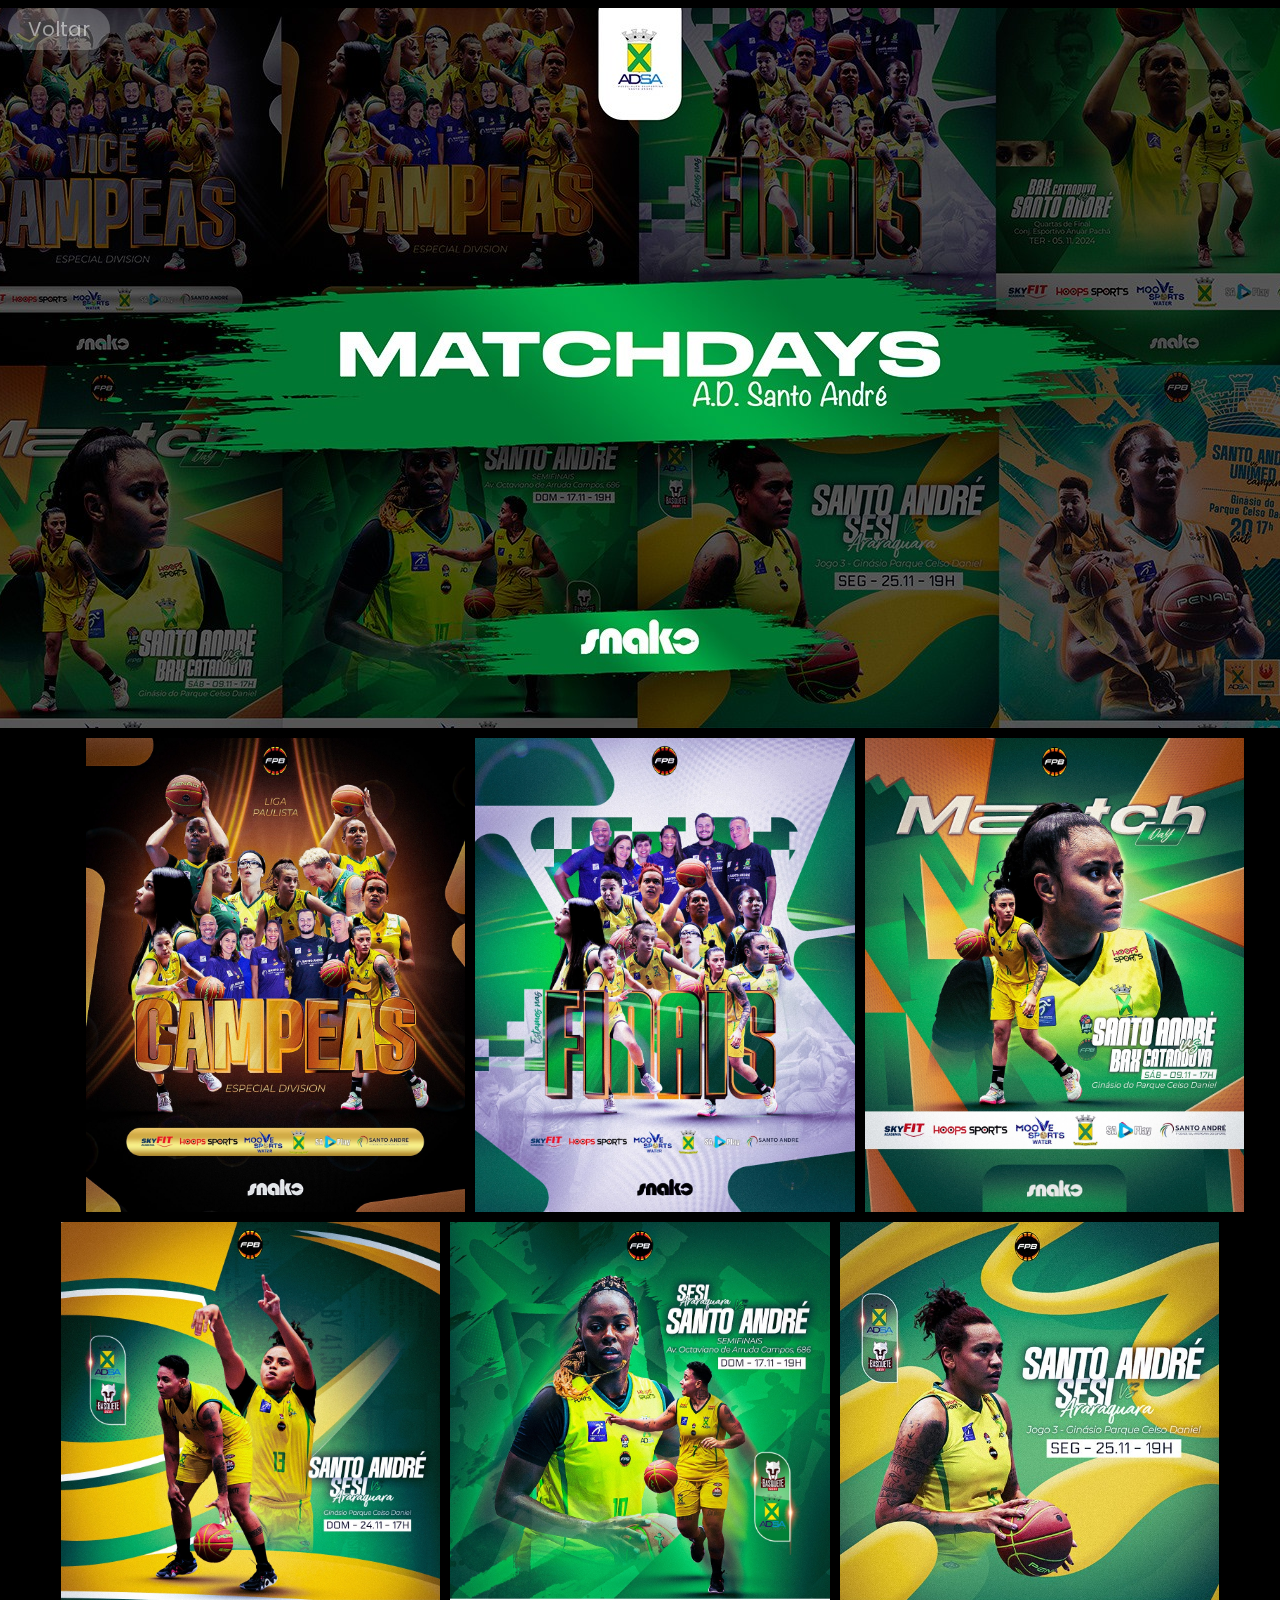
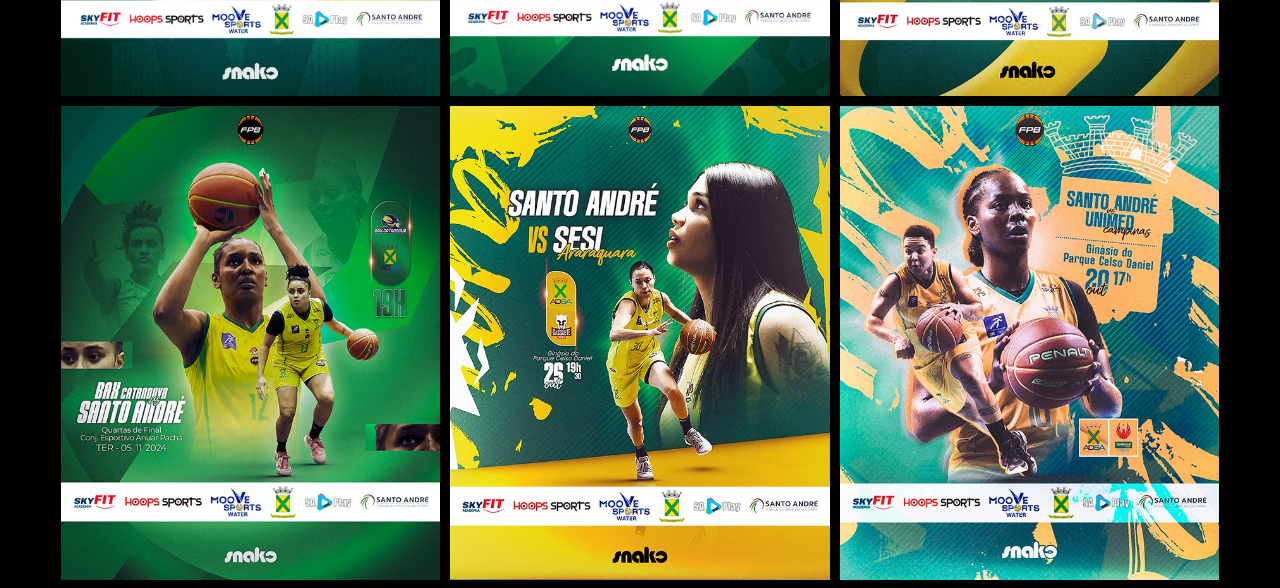
==== index12.html @ 1704d385 "Primeira Versão do site" ====
<!DOCTYPE html>
<html lang="pt-br">
<head>
    <meta charset="UTF-8">
    <meta name="viewport" content="width=device-width, initial-scale=1.0">
    <link rel="stylesheet" href="style7.css">
    <link rel="preconnect" href="https://fonts.googleapis.com">
    <link rel="preconnect" href="https://fonts.gstatic.com" crossorigin>
    <link href="https://fonts.googleapis.com/css2?family=Poppins:ital,wght@0,100;0,200;0,300;0,400;0,500;0,600;0,700;0,800;0,900;1,100;1,200;1,300;1,400;1,500;1,600;1,700;1,800;1,900&display=swap" rel="stylesheet">
    <title>Santo André</title>
</head>
<body>
    <button><a href="index3.html">Voltar</a></button>
    <div class="galeria">
    <img class="diferente" src="images/img86.jpeg" alt="imagem para ilustrar trabalho">
    <div class="escrita">
    </div>
    <img class="imagens" src="images/img87.jpeg" alt="imagem para ilustrar trabalho">
    <img class="imagens" src="images/img88.jpeg" alt="imagem para ilustrar trabalho">
    <img class="imagens" src="images/img89.jpeg" alt="imagem para ilustrar trabalho">
    <img class="imagens" src="images/img90.jpeg" alt="imagem para ilustrar trabalho">
    <img class="imagens" src="images/img91.jpeg" alt="imagem para ilustrar trabalho">
    <img class="imagens" src="images/img92.jpeg" alt="imagem para ilustrar trabalho">
    <img class="imagens" src="images/img93.jpeg" alt="imagem para ilustrar trabalho">
    <img class="imagens" src="images/img94.jpeg" alt="imagem para ilustrar trabalho">
    <img class="imagens" src="images/img95.jpeg" alt="imagem para ilustrar trabalho">
</div>
</body>
</html>
---- style7.css ----
*{
    margin: 8;
    padding: 2;
    box-sizing: border-box;
}

body{
    background-color: black;
    justify-content: center;
    background-size: cover;
    position: relative;
    color: white;
    font-family: "Poppins";
}

.escrita{
    font-size: 32px;
    font-family: "Poppins", sans-serif;
    font-weight: 100;
    padding: 20px;
}

.galeria {
    display: flex;
    flex-wrap: wrap;
    justify-content: center;
    gap: 10px;
}

.imagens {
    width: 30%;
    object-fit: cover;
}

button{
    font-family: "Poppins";
    display: flex;
    justify-content: center;
    align-items: center;
    border-radius: 25px;
    border: none;
    outline: none;
    font-size: 20px;
    opacity: 0.8;
    transition: all 0.3s;
    background-color: rgba(255, 255, 255, 0.301);
    gap: 12px;
    padding: 6px 20px 6px 20px;
    position: fixed;
    z-index: 99;
}

button:hover{
    opacity: 1;
}

a{
    color: white;
    opacity: 0.7;
    transition: all 0.3s;
    text-decoration: none;
}

@media (max-width: 900px) {
    .galeria {
        grid-template-columns: repeat(2, 1fr);
    }
}

@media (max-width: 600px) {
    .galeria {
        grid-template-columns: repeat(1, 1fr);
    }
}
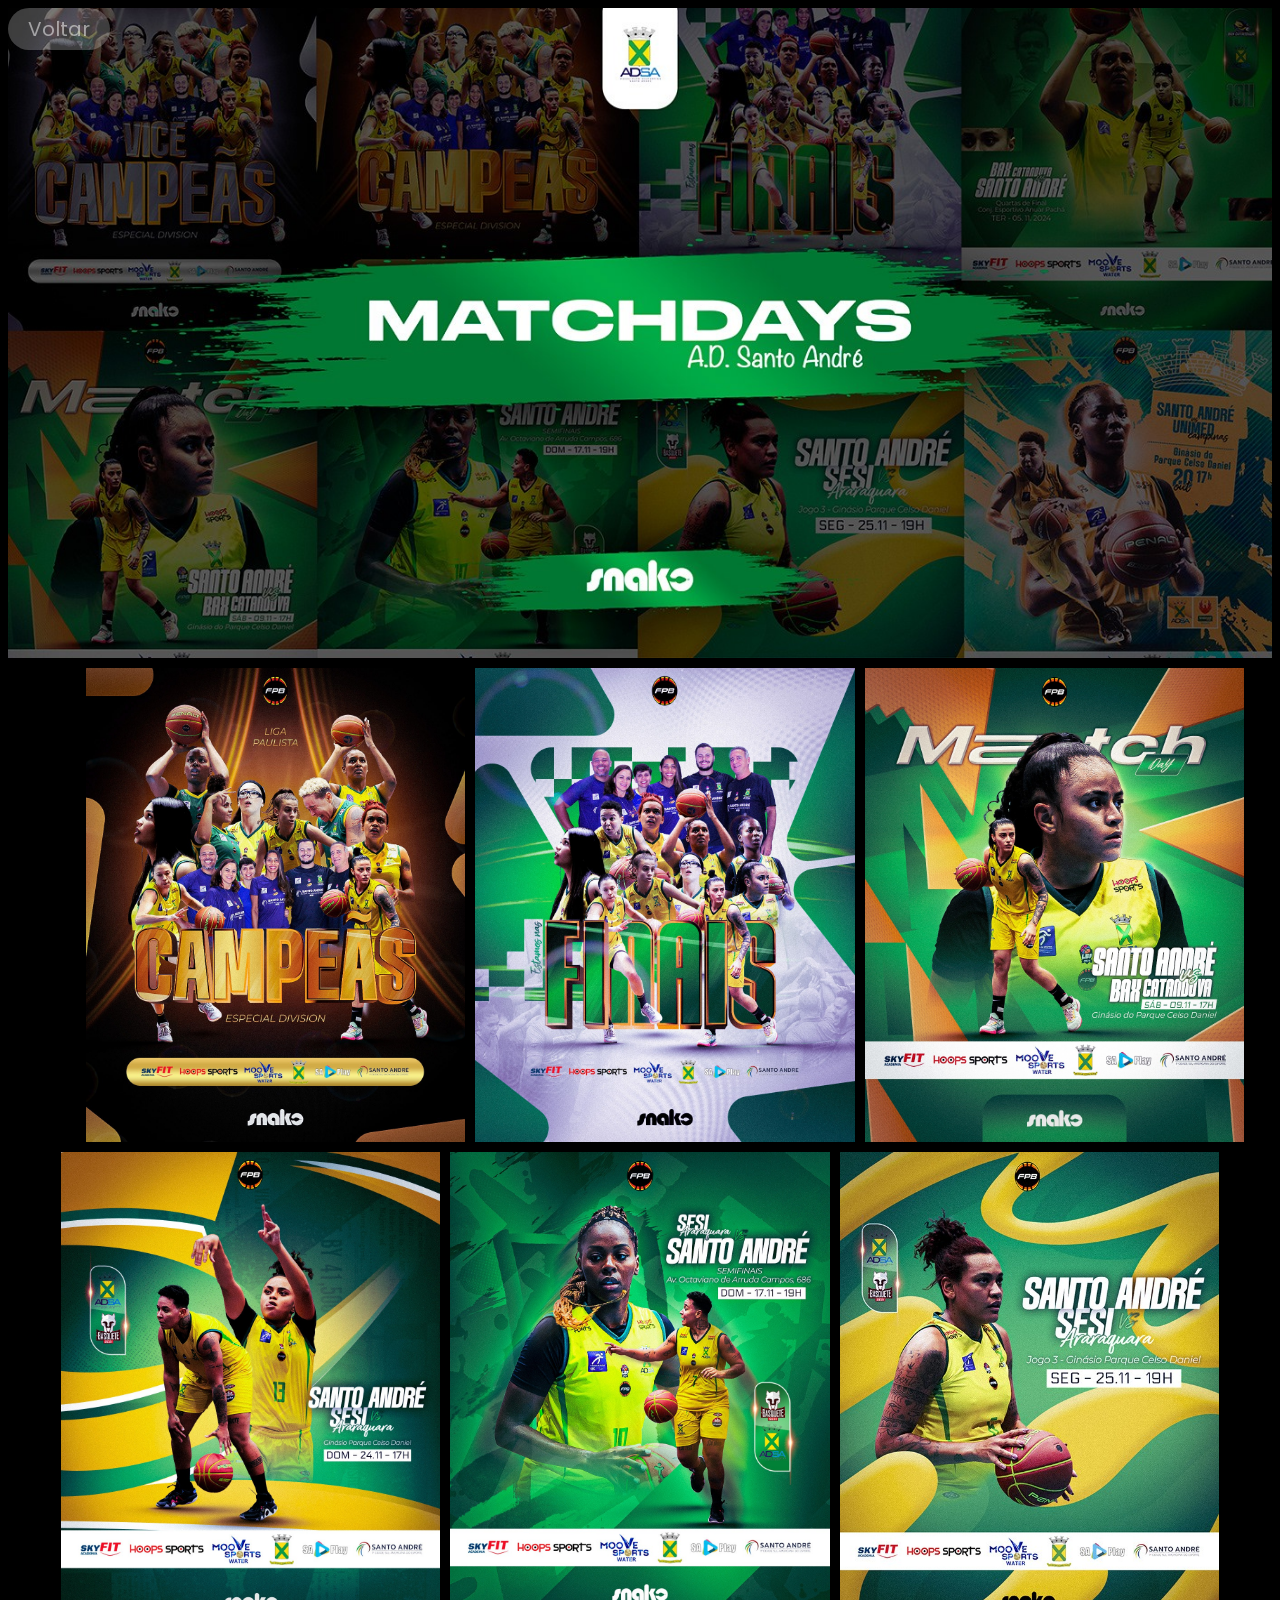
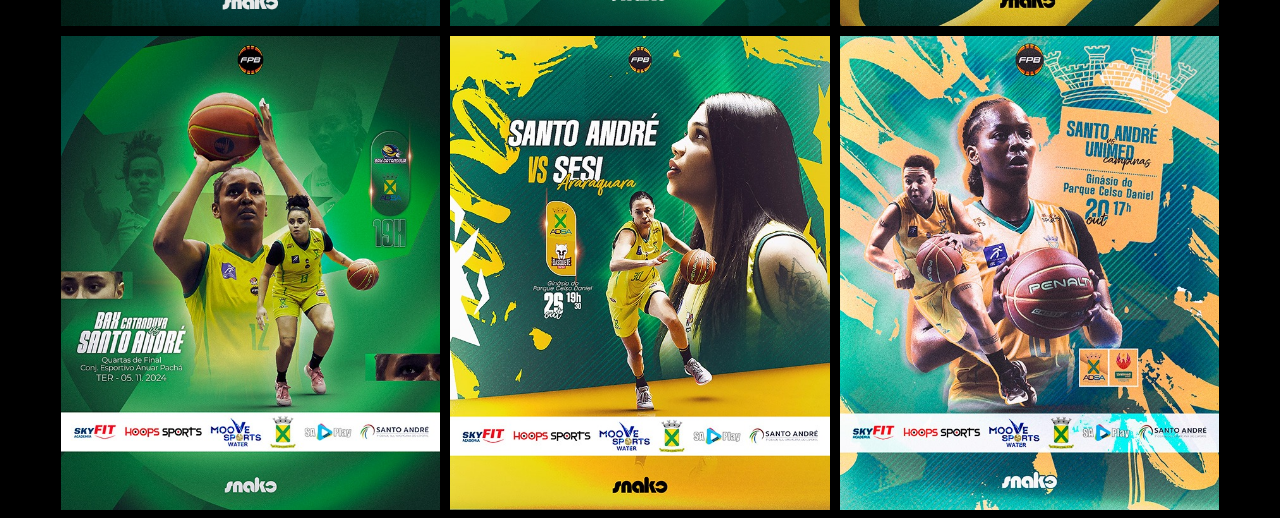
==== commit 9e390b36: "ajustes de responsividade" ====
--- a/index12.html
+++ b/index12.html
@@ -14,7 +14,7 @@
     <div class="galeria">
     <img class="diferente" src="images/img86.jpeg" alt="imagem para ilustrar trabalho">
     <div class="escrita">
-    </div>
+    </div> 
     <img class="imagens" src="images/img87.jpeg" alt="imagem para ilustrar trabalho">
     <img class="imagens" src="images/img88.jpeg" alt="imagem para ilustrar trabalho">
     <img class="imagens" src="images/img89.jpeg" alt="imagem para ilustrar trabalho">
@@ -23,7 +23,7 @@
     <img class="imagens" src="images/img92.jpeg" alt="imagem para ilustrar trabalho">
     <img class="imagens" src="images/img93.jpeg" alt="imagem para ilustrar trabalho">
     <img class="imagens" src="images/img94.jpeg" alt="imagem para ilustrar trabalho">
-    <img class="imagens" src="images/img95.jpeg" alt="imagem para ilustrar trabalho">
+    <img class="imagens" src="images/img95.jpeg" alt="imagem para ilustrar trabalho"> 
 </div>
 </body>
 </html>
--- a/style7.css
+++ b/style7.css
@@ -25,6 +25,13 @@
     flex-wrap: wrap;
     justify-content: center;
     gap: 10px;
+}
+
+.diferente{
+    display: block;
+    margin: 0 auto;
+    max-width: 100%;
+    height: auto;
 }
 
 .imagens {
@@ -62,13 +69,13 @@
 }
 
 @media (max-width: 900px) {
-    .galeria {
-        grid-template-columns: repeat(2, 1fr);
+    .diferente{
+        width: 100%;
     }
 }
 
 @media (max-width: 600px) {
-    .galeria {
-        grid-template-columns: repeat(1, 1fr);
+   .diferente{
+        width: 100%;
     }
 }
